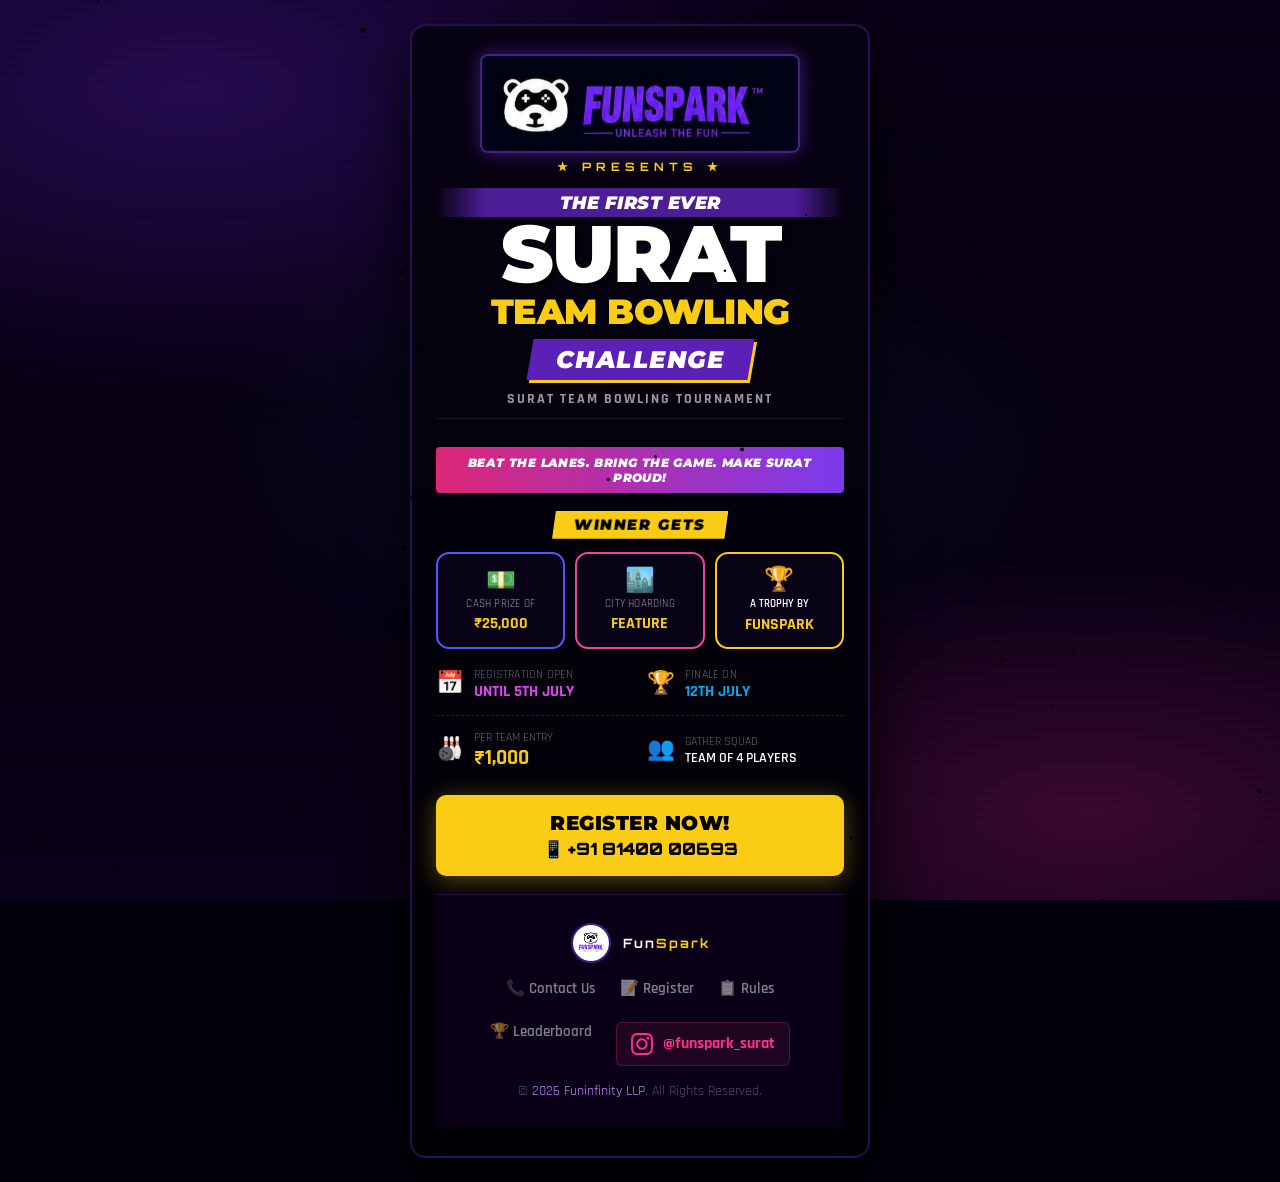
==== tournament/register/index.html @ 16036b0f "Update layout, add contact and 404 pages, unified branding and footer" ====
<!-- developed by lucky -->
<!DOCTYPE html>
<html lang="en">

<head>
  <meta charset="UTF-8">
  <meta name="viewport" content="width=device-width, initial-scale=1.0, maximum-scale=5.0">

  <!-- ═══ SECURITY ═══ -->
  <meta http-equiv="X-Content-Type-Options" content="nosniff">
  <meta http-equiv="X-Frame-Options" content="SAMEORIGIN">
  <meta http-equiv="Referrer-Policy" content="strict-origin-when-cross-origin">
  <meta http-equiv="Permissions-Policy" content="camera=(), microphone=(), geolocation=()">

  <!-- ═══ PRIMARY SEO ═══ -->
  <title>Register Your Team | Surat Goes Bowling Championship | FunsPark Surat</title>
  <meta name="description"
    content="Register your team for Surat's First Ever Team Bowling Championship. Team of 4 players, ₹1,000 entry fee, unlimited re-entries. Win ₹25,000 Cash Prize + City Hoarding. FunsPark Surat, Citylight.">
  <meta name="keywords"
    content="FunsPark Surat, Bowling Championship Register, Surat Bowling Tournament Registration, Team Bowling Surat, Citylight Surat Bowling">
  <meta name="robots" content="index, follow, max-snippet:-1, max-image-preview:large">
  <meta name="author" content="FunsPark Surat">
  <meta name="theme-color" content="#7C3AED">
  <link rel="canonical" href="https://funsparksurat.in/tournament/register/">

  <!-- ═══ OPEN GRAPH ═══ -->
  <meta property="og:type" content="website">
  <meta property="og:url" content="https://funsparksurat.in/tournament/register/">
  <meta property="og:title" content="Register Your Team | Surat Goes Bowling Championship | FunsPark Surat">
  <meta property="og:description"
    content="Team of 4 · ₹1,000 entry · Unlimited Re-entries · Win ₹25,000 Cash Prize + Surat City Hoarding. Register Now!">
  <meta property="og:image" content="https://funsparksurat.in/tournament/assets/funspark_bowling.jpg">
  <meta property="og:image:width" content="1200">
  <meta property="og:image:height" content="630">
  <meta property="og:image:alt" content="Register for Surat Goes Bowling Championship at FunsPark">
  <meta property="og:locale" content="en_IN">
  <meta property="og:site_name" content="FunsPark Surat">

  <!-- ═══ TWITTER CARD ═══ -->
  <meta name="twitter:card" content="summary_large_image">
  <meta name="twitter:site" content="@funspark_surat">
  <meta name="twitter:title" content="Register Your Team | Surat Goes Bowling Championship">
  <meta name="twitter:description"
    content="Team of 4 · ₹1,000 entry · Win ₹25,000 Cash Prize. Register for Surat's First Ever Team Bowling Tournament!">
  <meta name="twitter:image" content="https://funsparksurat.in/tournament/assets/funspark_bowling.jpg">

  <!-- ═══ STRUCTURED DATA ═══ -->
  <script type="application/ld+json">
  {
    "@context": "https://schema.org",
    "@type": "WebPage",
    "name": "Register – Surat Goes Bowling Championship",
    "description": "Register your team for the Surat Goes Bowling Championship at FunsPark Surat.",
    "url": "https://funsparksurat.in/tournament/register/",
    "isPartOf": {
      "@type": "WebSite",
      "name": "FunsPark Surat",
      "url": "https://funsparksurat.in"
    },
    "breadcrumb": {
      "@type": "BreadcrumbList",
      "itemListElement": [
        { "@type": "ListItem", "position": 1, "name": "Leaderboard", "item": "https://funsparksurat.in/tournament/leaderboard/" },
        { "@type": "ListItem", "position": 2, "name": "Rules",       "item": "https://funsparksurat.in/tournament/rules/" },
        { "@type": "ListItem", "position": 3, "name": "Register",    "item": "https://funsparksurat.in/tournament/register/" }
      ]
    }
  }
  </script>

  <!-- ═══ FAVICON ═══ -->
  <link rel="icon" type="image/jpg" href="../assets/funspark_logo.jpg">
  <link rel="apple-touch-icon" href="../assets/funspark_logo.jpg">

  <!-- ═══ FONTS ═══ -->
  <link rel="preconnect" href="https://fonts.googleapis.com">
  <link rel="preconnect" href="https://fonts.gstatic.com" crossorigin>
  <link
    href="https://fonts.googleapis.com/css2?family=Montserrat:ital,wght@0,800;0,900;1,900&family=Orbitron:wght@700;900&family=Rajdhani:wght@600;700;800&display=swap"
    rel="stylesheet">

  <link rel="stylesheet" href="register-style.css">
</head>

<body>

  <!-- ═══ BACKGROUND ═══ -->
  <div id="bg-wrap" aria-hidden="true">
    <div id="bg-main"></div>
    <div id="bg-overlay"></div>
    <div id="bg-overlay-2"></div>
  </div>
  <div id="scanlines" aria-hidden="true"></div>
  <canvas id="particles-canvas" aria-hidden="true"></canvas>
  <!-- ══════════════════════════════════════
     PAGE WRAPPER — becomes two-column on desktop
  ══════════════════════════════════════ -->
  <div class="page-wrap">

    <!-- ════════ LEFT PANEL — Branding ════════ -->
    <div class="panel-left">

      <!-- Logo -->
      <div class="brand-top">
        <img src="../assets/logo.jpg" alt="FunsPark Surat Logo" class="brand-logo-img" width="320" loading="eager">
        <div class="presents-badge">★ PRESENTS ★</div>
      </div>

      <!-- Hero Text -->
      <div class="hero-text-block">
        <div class="purple-header-line">THE FIRST EVER</div>
        <h1 class="text-surat-massive">SURAT</h1>
        <p class="text-team-bowling-yellow">TEAM BOWLING</p>
        <div class="challenge-skew-badge">CHALLENGE</div>
        <p class="lbl-tournament-subtext">SURAT TEAM BOWLING TOURNAMENT</p>
      </div>

      <!-- Slogan -->
      <div class="slogan-middle-ribbon">BEAT THE LANES. BRING THE GAME. MAKE SURAT PROUD!</div>

    </div><!-- /.panel-left -->

    <!-- ════════ RIGHT PANEL — Registration ════════ -->
    <div class="panel-right">

      <!-- Winner Gets -->
      <div class="winner-gets-wrap">
        <div class="winner-gets-plate">WINNER GETS</div>
      </div>

      <!-- Rewards -->
      <div class="rewards-grid-row" role="list" aria-label="Prize information">
        <div class="reward-node-card" role="listitem">
          <div class="icon-symbol" aria-hidden="true">💵</div>
          <div class="label-nano">CASH PRIZE OF</div>
          <div class="value-bold">&#8377;25,000</div>
        </div>
        <div class="reward-node-card" role="listitem">
          <div class="icon-symbol" aria-hidden="true">🏙️</div>
          <div class="label-nano">CITY HOARDING</div>
          <div class="value-bold">FEATURE</div>
        </div>
        <div class="reward-node-card" role="listitem">
          <div class="icon-symbol" aria-hidden="true">🏆</div>
          <div class="value-bold value-bold--white-sm">A TROPHY BY</div>
          <div class="value-bold">FUNSPARK</div>
        </div>
      </div>

      <!-- Dates -->
      <div class="split-dates-row" aria-label="Tournament dates">
        <div class="meta-flex-node">
          <div class="icon-frame" aria-hidden="true">📅</div>
          <div class="txt-stack">
            <div class="lbl-top-title">REGISTRATION OPEN</div>
            <div class="lbl-bot-val lbl-bot-val--pink">UNTIL 5TH JULY</div>
          </div>
        </div>
        <div class="meta-flex-node">
          <div class="icon-frame" aria-hidden="true">🏆</div>
          <div class="txt-stack">
            <div class="lbl-top-title">FINALE ON</div>
            <div class="lbl-bot-val lbl-bot-val--blue">12TH JULY</div>
          </div>
        </div>
      </div>

      <!-- Price & Squad -->
      <div class="split-price-row" aria-label="Entry details">
        <div class="meta-flex-node">
          <div class="icon-frame" aria-hidden="true">🎳</div>
          <div>
            <div class="price-nano-lbl">PER TEAM ENTRY</div>
            <div class="price-val-tag">&#8377;1,000</div>
          </div>
        </div>
        <div class="meta-flex-node">
          <div class="icon-frame" aria-hidden="true">👥</div>
          <div>
            <div class="price-nano-lbl">GATHER SQUAD</div>
            <div class="price-val-tag price-val-tag--white">TEAM OF 4 PLAYERS</div>
          </div>
        </div>
      </div>

      <!-- CTA Button -->
      <button class="cta-yellow-action-strip" id="register-btn" onclick="executeWhatsAppRedirection()"
        aria-label="Register your team via WhatsApp">
        <span class="btn-head-title">REGISTER NOW!</span>
        <div class="btn-phone-val">
          <span aria-hidden="true">📱</span>
          +91 81400 00693
        </div>
      </button>

      <!-- UNIFIED FOOTER -->
      <footer id="page-footer">
        <div class="footer-logo-row">
          <img src="../assets/funspark_logo.jpg" alt="FunSpark Brand" width="40" height="40" loading="lazy">
          <span class="footer-brand">Fun<span>Spark</span></span>
        </div>
        <nav class="footer-links-row" aria-label="Footer navigation">
          <a href="../../contact.html" class="footer-link">📞 Contact Us</a>
          <a href="../register/" class="footer-link">📝 Register</a>
          <a href="../rules/" class="footer-link">📋 Rules</a>
          <a href="../leaderboard/" class="footer-link">🏆 Leaderboard</a>
          <a href="https://www.instagram.com/funspark_surat" target="_blank" rel="noopener noreferrer" class="footer-ig-link">
            <svg class="ig-icon" viewBox="0 0 24 24" xmlns="http://www.w3.org/2000/svg" aria-hidden="true">
              <path d="M12 2.163c3.204 0 3.584.012 4.85.07 3.252.148 4.771 1.691 4.919 4.919.058 1.265.069 1.645.069 4.849 0 3.205-.012 3.584-.069 4.849-.149 3.225-1.664 4.771-4.919 4.919-1.266.058-1.644.07-4.85.07-3.204 0-3.584-.012-4.849-.07-3.26-.149-4.771-1.699-4.919-4.92-.058-1.265-.07-1.644-.07-4.849 0-3.204.013-3.583.07-4.849.149-3.227 1.664-4.771 4.919-4.919 1.266-.057 1.645-.069 4.849-.069zm0-2.163c-3.259 0-3.667.014-4.947.072-4.358.2-6.78 2.618-6.98 6.98-.059 1.281-.073 1.689-.073 4.948 0 3.259.014 3.668.072 4.948.2 4.358 2.618 6.78 6.98 6.98 1.281.058 1.689.072 4.948.072 3.259 0 3.668-.014 4.948-.072 4.354-.2 6.782-2.618 6.979-6.98.059-1.28.073-1.689.073-4.948 0-3.259-.014-3.667-.072-4.947-.196-4.354-2.617-6.78-6.979-6.98-1.281-.059-1.69-.073-4.949-.073zm0 5.838c-3.403 0-6.162 2.759-6.162 6.162s2.759 6.163 6.162 6.163 6.162-2.759 6.162-6.163c0-3.403-2.759-6.162-6.162-6.162zm0 10.162c-2.209 0-4-1.79-4-4 0-2.209 1.791-4 4-4s4 1.791 4 4c0 2.21-1.791 4-4 4zm6.406-11.845c-.796 0-1.441.645-1.441 1.44s.645 1.44 1.441 1.44c.795 0 1.439-.645 1.439-1.44s-.644-1.44-1.439-1.44z"/>
            </svg>
            @funspark_surat
          </a>
        </nav>
        <p class="footer-copy">
          &copy; <span id="copy-year"></span> <span>Funinfinity LLP</span>. All Rights Reserved.
        </p>
      </footer>

    </div><!-- /.panel-right -->

  </div><!-- /.page-wrap -->

  <script src="register-script.js" defer></script>

</body>

</html>
---- tournament/register/register-style.css ----
/* developed by lucky */
/* ═══════════════════════════════════════════
   DESIGN TOKENS
═══════════════════════════════════════════ */
:root {
  --bg-dark:       #03010b;
  --neon-purple:   #7C3AED;
  --neon-pink:     #D946EF;
  --neon-blue:     #0EA5E9;
  --flyer-yellow:  #FACC15;
  --panel-dark:    rgba(9, 4, 24, 0.95);
}

/* ═══════════════════════════════════════════
   RESET & BASE
═══════════════════════════════════════════ */
*, *::before, *::after { margin: 0; padding: 0; box-sizing: border-box; }

html { -webkit-text-size-adjust: 100%; height: 100%; }

body {
  background-color: var(--bg-dark);
  font-family: 'Rajdhani', sans-serif;
  color: #fff;
  min-height: 100vh;
  min-height: 100dvh;
  overflow-x: hidden;
  position: relative;
}

img    { display: block; max-width: 100%; }
a      { color: inherit; text-decoration: none; }
button { cursor: pointer; border: none; font-family: inherit; }


/* ═══════════════════════════════════════════
   ╔══════════════════════╗
   ║  MOBILE LAYOUT       ║
   ║  Single column card  ║
   ╚══════════════════════╝
   Default (all screens) — overridden on desktop
═══════════════════════════════════════════ */
.page-wrap {
  position: relative; z-index: 1;
  width: 100%;
  max-width: min(460px, 96vw);
  margin: 0 auto;
  padding: clamp(16px,5vw,28px) clamp(12px,5vw,24px);
  background: linear-gradient(180deg, #060212 0%, #010004 100%);
  border: 2px solid rgba(124,58,237,0.3);
  border-radius: clamp(10px,3vw,16px);
  box-shadow: 0 24px 60px rgba(0,0,0,0.95), 0 0 0 1px rgba(124,58,237,0.08);
  /* Stack panels vertically on mobile */
  display: flex;
  flex-direction: column;
  gap: 0;
  /* Center on screen */
  position: relative;
}

/* Body acts as centering wrapper on mobile */
body {
  display: flex;
  align-items: center;
  justify-content: center;
  padding: clamp(12px,4vw,24px) clamp(8px,3vw,16px);
}

/* ── PANEL LEFT (mobile: normal flow) ── */
.panel-left {
  display: flex;
  flex-direction: column;
  align-items: center;
  text-align: center;
  width: 100%;
}

/* ── PANEL RIGHT (mobile: normal flow) ── */
.panel-right {
  width: 100%;
  display: flex;
  flex-direction: column;
  align-items: center;
}

/* ─── Brand Top Block ─── */
.brand-top {
  display: flex;
  flex-direction: column;
  align-items: center;
  margin-bottom: clamp(8px,2.5vw,14px);
}

.brand-logo-img {
  width: clamp(160px, 50vw, 320px);
  height: auto;
  border-radius: 8px;
  border: 2px solid rgba(124,58,237,0.55);
  box-shadow: 0 0 20px rgba(124,58,237,0.45);
  margin-bottom: 6px;
}

.presents-badge {
  font-family: 'Orbitron', sans-serif;
  font-size: clamp(0.58rem,2vw,0.72rem);
  color: var(--flyer-yellow);
  letter-spacing: clamp(2px,1.5vw,5px);
  text-transform: uppercase;
  font-weight: 700;
}

/* ─── Hero Text ─── */
.hero-text-block {
  width: 100%;
  text-align: center;
  margin-bottom: clamp(8px,2vw,12px);
}

.purple-header-line {
  font-family: 'Montserrat', sans-serif;
  font-weight: 900;
  font-size: clamp(0.72rem,3vw,1.1rem);
  font-style: italic;
  text-transform: uppercase;
  color: #fff;
  background: linear-gradient(90deg, transparent, #4C1D95 12%, #4C1D95 88%, transparent);
  padding: clamp(2px,0.6vw,4px) 0;
  width: 100%;
  letter-spacing: 0.5px;
  margin-bottom: 2px;
}

.text-surat-massive {
  font-family: 'Montserrat', sans-serif;
  font-weight: 900;
  font-size: clamp(2.6rem,16vw,5rem);
  text-transform: uppercase;
  line-height: 0.88;
  color: #fff;
  letter-spacing: -2px;
  text-shadow: 3px 3px 0 #000;
}

.text-team-bowling-yellow {
  font-family: 'Montserrat', sans-serif;
  font-weight: 900;
  font-size: clamp(1.25rem,8vw,2.2rem);
  text-transform: uppercase;
  color: var(--flyer-yellow);
  letter-spacing: -0.5px;
  line-height: 1;
  margin-top: clamp(2px,0.8vw,4px);
  text-shadow: 2px 2px 0 #000;
}

.challenge-skew-badge {
  display: inline-block;
  background: #5B21B6;
  color: #fff;
  font-family: 'Montserrat', sans-serif;
  font-weight: 900;
  font-size: clamp(0.95rem,5vw,1.5rem);
  text-transform: uppercase;
  padding: clamp(3px,0.8vw,6px) clamp(14px,4vw,26px);
  transform: skewX(-10deg);
  margin: clamp(6px,2vw,10px) auto clamp(6px,2vw,10px);
  letter-spacing: 1.5px;
  box-shadow: 3px 3px 0 var(--flyer-yellow);
}

.lbl-tournament-subtext {
  font-size: clamp(0.62rem,2.5vw,0.9rem);
  font-weight: 700;
  color: rgba(255,255,255,0.6);
  text-transform: uppercase;
  letter-spacing: clamp(1px,0.6vw,2px);
  margin-bottom: clamp(10px,3vw,16px);
  border-bottom: 1px solid rgba(255,255,255,0.08);
  padding-bottom: clamp(6px,2vw,10px);
  width: 100%;
}

/* ─── Slogan Ribbon ─── */
.slogan-middle-ribbon {
  font-family: 'Montserrat', sans-serif;
  font-style: italic; font-weight: 900;
  font-size: clamp(0.52rem,2.2vw,0.78rem);
  color: #fff;
  background: linear-gradient(90deg, #DB2777, #7C3AED);
  padding: clamp(5px,1.5vw,8px) 8px;
  text-transform: uppercase;
  width: 100%;
  letter-spacing: 0.4px;
  margin-bottom: clamp(12px,3.5vw,18px);
  border-radius: 4px;
}

/* ─── Winner Gets ─── */
.winner-gets-wrap {
  margin-bottom: clamp(10px,2.5vw,14px);
  text-align: center;
  width: 100%;
}

.winner-gets-plate {
  background: var(--flyer-yellow);
  color: #000;
  font-family: 'Montserrat', sans-serif;
  font-weight: 900;
  font-size: clamp(0.72rem,2.8vw,0.95rem);
  text-transform: uppercase;
  padding: clamp(2px,0.7vw,4px) clamp(12px,3.5vw,20px);
  display: inline-block;
  letter-spacing: 1.5px;
  transform: skewX(-8deg);
}

/* ─── Rewards Grid ─── */
.rewards-grid-row {
  display: grid;
  grid-template-columns: repeat(3,1fr);
  gap: clamp(5px,1.8vw,10px);
  margin-bottom: clamp(12px,3vw,18px);
  width: 100%;
}

.reward-node-card {
  background: var(--panel-dark);
  border-radius: clamp(8px,2vw,13px);
  padding: clamp(8px,2.5vw,14px) clamp(3px,1.2vw,8px);
  display: flex; flex-direction: column;
  align-items: center; justify-content: center;
  gap: 2px;
  box-shadow: 0 0 12px rgba(0,0,0,0.5);
  transition: transform 0.2s ease;
}
.reward-node-card:hover { transform: translateY(-2px); }
.rewards-grid-row .reward-node-card:nth-child(1) { border: 2px solid #5356FF; }
.rewards-grid-row .reward-node-card:nth-child(2) { border: 2px solid #EC4899; }
.rewards-grid-row .reward-node-card:nth-child(3) { border: 2px solid #FACC15; }

.icon-symbol {
  font-size: clamp(1.1rem,4.5vw,1.5rem);
  margin-bottom: 3px; line-height: 1;
}

.label-nano {
  font-size: clamp(0.52rem,1.8vw,0.7rem);
  color: rgba(255,255,255,0.6);
  text-transform: uppercase; letter-spacing: 0.2px; line-height: 1.2;
}

.value-bold {
  font-size: clamp(0.72rem,3.2vw,0.98rem);
  font-weight: 800;
  color: var(--flyer-yellow);
  margin-top: 2px; line-height: 1.1;
}

.value-bold--white-sm {
  color: #fff;
  font-size: clamp(0.52rem,1.8vw,0.68rem);
  font-weight: 600;
  margin-bottom: 1px;
}

/* ─── Dates Row ─── */
.split-dates-row {
  display: grid;
  grid-template-columns: 1fr 1fr;
  gap: clamp(8px,2.5vw,14px);
  border-bottom: 1px dashed rgba(255,255,255,0.12);
  padding-bottom: clamp(10px,2.5vw,14px);
  margin-bottom: clamp(10px,2.5vw,14px);
  width: 100%;
}

.meta-flex-node {
  display: flex; align-items: center;
  gap: clamp(5px,1.5vw,10px); text-align: left;
}

.icon-frame {
  font-size: clamp(1rem,4vw,1.4rem);
  flex-shrink: 0; line-height: 1;
}

.txt-stack .lbl-top-title {
  font-size: clamp(0.58rem,2vw,0.73rem);
  color: rgba(255,255,255,0.4);
  text-transform: uppercase; letter-spacing: 0.2px; line-height: 1.3;
}

.txt-stack .lbl-bot-val {
  font-size: clamp(0.78rem,3.2vw,1rem);
  font-weight: 800; text-transform: uppercase; line-height: 1.2;
}

.lbl-bot-val--pink { color: var(--neon-pink); }
.lbl-bot-val--blue { color: var(--neon-blue); }

/* ─── Price Row ─── */
.split-price-row {
  display: grid;
  grid-template-columns: 1fr 1fr;
  gap: clamp(8px,2.5vw,14px);
  text-align: left;
  margin-bottom: clamp(16px,4vw,24px);
  width: 100%;
}

.price-nano-lbl {
  font-size: clamp(0.58rem,2vw,0.73rem);
  color: rgba(255,255,255,0.4);
  text-transform: uppercase; line-height: 1.3;
}

.price-val-tag {
  font-size: clamp(1rem,4.5vw,1.3rem);
  font-weight: 800; color: var(--flyer-yellow); line-height: 1.2;
}

.price-val-tag--white {
  color: #fff;
  font-size: clamp(0.7rem,2.5vw,0.88rem);
  font-weight: 600; line-height: 1.3;
}

/* ─── CTA Button ─── */
.cta-yellow-action-strip {
  background: var(--flyer-yellow);
  border: none;
  border-radius: clamp(6px,2vw,10px);
  width: 100%;
  padding: clamp(12px,3.5vw,17px);
  cursor: pointer;
  display: flex; flex-direction: column;
  align-items: center; justify-content: center;
  gap: 2px;
  box-shadow: 0 4px 24px rgba(250,204,21,0.35);
  transition: transform 0.15s ease, box-shadow 0.15s ease;
  margin-bottom: clamp(12px,3vw,18px);
}

.cta-yellow-action-strip:hover {
  transform: scale(1.02);
  box-shadow: 0 6px 32px rgba(250,204,21,0.5);
}
.cta-yellow-action-strip:active { transform: scale(0.98); }

.btn-head-title {
  font-family: 'Montserrat', sans-serif;
  font-weight: 900;
  font-size: clamp(0.95rem,4.5vw,1.25rem);
  color: #000; text-transform: uppercase;
  letter-spacing: 0.5px; line-height: 1.1;
}

.btn-phone-val {
  font-family: 'Orbitron', sans-serif;
  font-size: clamp(0.8rem,3.5vw,1.06rem);
  font-weight: 900; color: #000;
  margin-top: 2px; display: flex; align-items: center; gap: 4px;
}

/* ─── Footer ─── */
.register-footer {
  border-top: 1px solid rgba(255,255,255,0.08);
  padding-top: clamp(10px,2.5vw,14px);
  display: flex; flex-direction: column;
  align-items: center;
  gap: clamp(6px,2vw,10px);
  width: 100%;
}

.footer-nav-links {
  display: flex;
  gap: clamp(10px,3.5vw,18px);
  flex-wrap: wrap; justify-content: center;
}

.footer-nav-links a {
  font-family: 'Rajdhani', sans-serif;
  font-size: clamp(0.7rem,2.2vw,0.85rem);
  font-weight: 700; color: rgba(255,255,255,0.4);
  text-transform: uppercase; letter-spacing: 1px;
  transition: color 0.2s;
}
.footer-nav-links a:hover { color: rgba(255,255,255,0.85); }

.footer-copyright {
  font-family: 'Rajdhani', sans-serif;
  font-size: clamp(0.62rem,2vw,0.78rem);
  font-weight: 600; color: rgba(255,255,255,0.22);
  text-align: center; line-height: 1.4;
}
.footer-copyright span { color: rgba(124,58,237,0.65); }

/* ═══════════════════════════════════════════
   REDUCED MOTION
═══════════════════════════════════════════ */
@media (prefers-reduced-motion: reduce) {
  *, *::before, *::after {
    animation-duration: 0.001ms !important;
    transition-duration: 0.001ms !important;
  }
}

/* ═══════════════════════════════════════════
   TINY PHONES  ≤ 320px
═══════════════════════════════════════════ */
@media (max-width: 320px) {
  .page-wrap { padding: 12px 8px; border-radius: 8px; }
  .split-dates-row,
  .split-price-row { grid-template-columns: 1fr; gap: 8px; }
  .slogan-middle-ribbon { font-size: 0.5rem; }
}


/* UNIFIED FOOTER */
#page-footer { background: rgba(11,0,26,0.9); border-top: 1px solid rgba(123,45,255,0.25); padding: 28px 20px; text-align: center; backdrop-filter: blur(20px); }
.footer-logo-row { display: flex; align-items: center; justify-content: center; gap: 12px; margin-bottom: 16px; }
.footer-logo-row img { width: 40px; height: 40px; border-radius: 50%; border: 2px solid rgba(123,45,255,0.5); object-fit: cover; }
.footer-brand { font-family: 'Orbitron', sans-serif; font-size: 0.8rem; font-weight: 700; letter-spacing: 2px; color: var(--white); }
.footer-brand span { color: var(--flyer-yellow); }
.footer-links-row { display: flex; justify-content: center; gap: 24px; flex-wrap: wrap; margin-bottom: 16px; }
.footer-link { font-family: 'Rajdhani', sans-serif; font-size: 0.95rem; font-weight: 600; color: rgba(255,255,255,0.5); text-decoration: none; transition: color 0.3s; }
.footer-link:hover { color: #fff; }
.footer-copy { font-family: 'Rajdhani', sans-serif; font-size: 0.85rem; color: rgba(255,255,255,0.3); }
.footer-copy span { color: #c084fc; }


/* NEON IG BUTTON */
.footer-ig-link { display: inline-flex; align-items: center; gap: 10px; background: rgba(225,48,108,0.1); border: 1px solid rgba(225,48,108,0.3); border-radius: 6px; padding: 10px 14px; font-family: 'Rajdhani', sans-serif; font-size: 1rem; font-weight: 700; color: #ff2d8d; text-decoration: none; transition: all 0.3s; }
.footer-ig-link:hover { background: rgba(225,48,108,0.2); border-color: #e1306c; box-shadow: 0 0 15px rgba(225,48,108,0.6); color: #fff; }
.ig-icon { width: 22px; height: 22px; fill: currentColor; flex-shrink: 0; }

/* BACKGROUND ANIMATION FROM RULES */
#bg-wrap { position: fixed; inset: 0; z-index: 0; overflow: hidden; }
#bg-main { position: absolute; inset: 0; background-image: url('../assets/bg-bowling.png'); background-size: cover; background-position: center top; background-repeat: no-repeat; }
#bg-overlay { position: absolute; inset: 0; background: linear-gradient(180deg, rgba(11,0,26,0.88) 0%, rgba(11,0,26,0.55) 30%, rgba(11,0,26,0.70) 70%, rgba(11,0,26,0.97) 100%); }
#bg-overlay-2 { position: absolute; inset: 0; background: radial-gradient(ellipse 70% 50% at 15% 10%, rgba(123,45,255,0.25) 0%, transparent 70%), radial-gradient(ellipse 60% 40% at 85% 90%, rgba(255,45,141,0.2) 0%, transparent 70%), radial-gradient(ellipse 50% 40% at 50% 50%, rgba(0,229,255,0.08) 0%, transparent 70%); animation: overlayShift 12s ease-in-out infinite alternate; }
@keyframes overlayShift { 0% { opacity: 0.8; } 100% { opacity: 1; } }
#scanlines { position: fixed; inset: 0; z-index: 1; pointer-events: none; background: repeating-linear-gradient(0deg, transparent, transparent 2px, rgba(0,0,0,0.03) 2px, rgba(0,0,0,0.03) 4px); }
#particles-canvas { position: fixed; inset: 0; z-index: 2; pointer-events: none; }
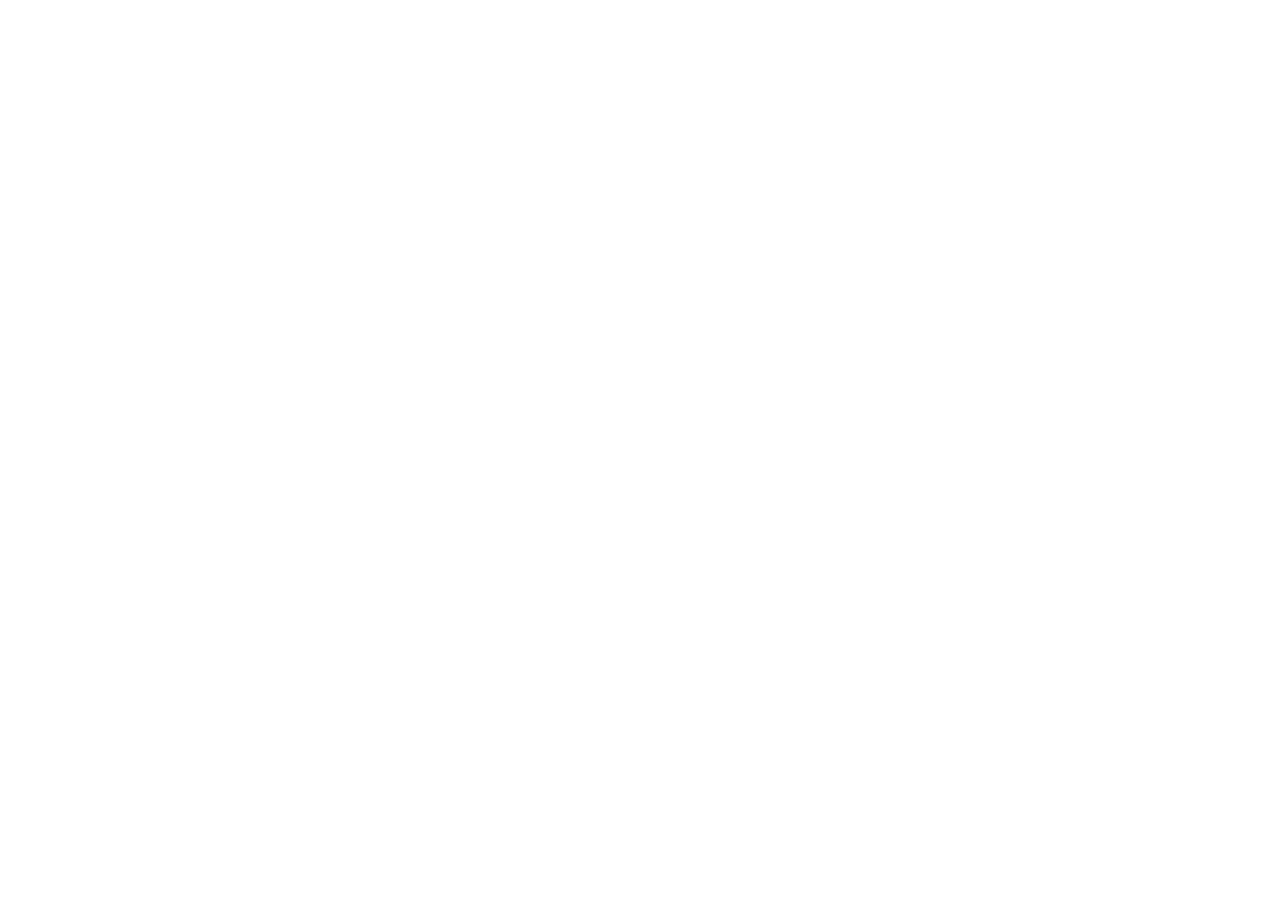
==== commit 01bc471a: "Implement domain lock for funspark.co/funspark.luckyverse.tech and enforce HTTPS redirection" ====
--- a/tournament/register/index.html
+++ b/tournament/register/index.html
@@ -3,6 +3,27 @@
 <html lang="en">
 
 <head>
+  <!-- Domain Lock and HTTPS Enforcement -->
+  <script>
+    (function() {
+      var hostname = window.location.hostname;
+      var protocol = window.location.protocol;
+      var allowed = ['funspark.co', 'funspark.luckyverse.tech'];
+      var isLocal = hostname === 'localhost' || hostname === '127.0.0.1' || hostname === '::1' || hostname === '';
+      
+      if (!isLocal && allowed.indexOf(hostname) === -1) {
+        document.documentElement.style.display = 'none';
+        window.location.replace('https://funspark.co' + window.location.pathname + window.location.search + window.location.hash);
+        return;
+      }
+      
+      if (!isLocal && protocol === 'http:') {
+        document.documentElement.style.display = 'none';
+        window.location.replace('https://' + hostname + window.location.pathname + window.location.search + window.location.hash);
+      }
+    })();
+  </script>
+
   <meta charset="UTF-8">
   <meta name="viewport" content="width=device-width, initial-scale=1.0, maximum-scale=5.0">
 
